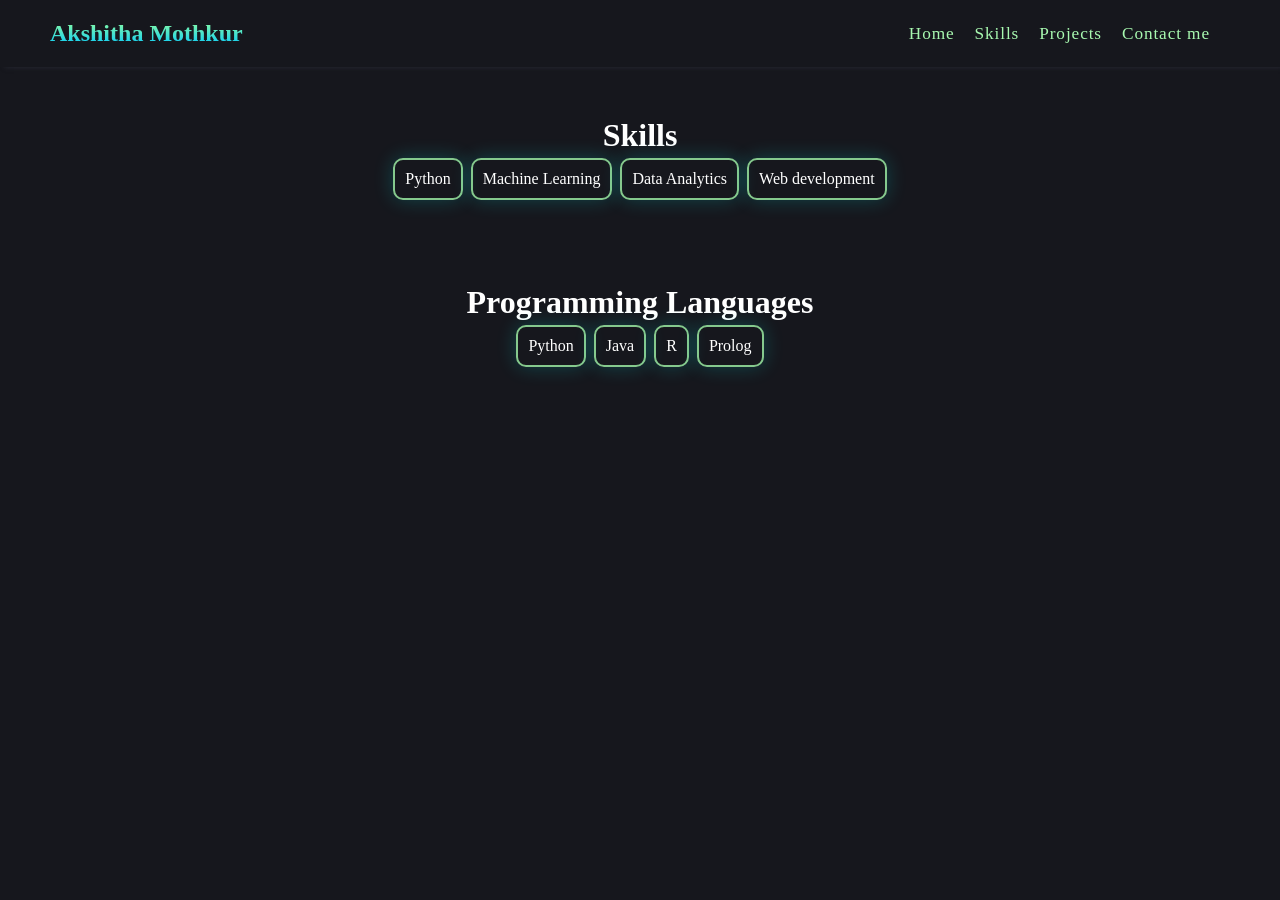
==== skills.html @ 0ab4bef1 "Intial commit" ====
<!DOCTYPE html>
<html lang="en">
<head>
    <meta charset="UTF-8">
    <meta name="viewport" content="width=device-width, initial-scale=1.0">
    <link rel="stylesheet" href="style.css">
    <title>Akshitha</title>
</head>
<body>
     <div class="navbar">
        <h2>Akshitha Mothkur</h2>
        <ul>
            <li><a href="index.html">Home</a></li>
            <li><a href="skills.html">Skills</a></li>
            <li><a href="projects.html">Projects</a></li>
            <li><a href="contact.html">Contact me</a></li>
        </ul>
    </div>
    <div class="skills">
<div class="skill-hero">
   <h1>Skills</h1>

   <ul>
    <li>Python</li>
    <li>Machine Learning</li>
    <li>Data Analytics</li>
    <li>Web development</li>
   </ul>
</div>

<div class="skill-hero">
   <h1>Programming Languages</h1>

   <ul>
    <li>Python</li>
    <li>Java</li>
    <li>R</li>
    <li>Prolog</li>
   </ul>
</div>
   </div>
</body>
</html>
---- style.css ----
*{
    margin: 0;
    padding: 0;
    box-sizing: border-box;
    
}
body{
    background-color: #16171d; 
    justify-content: center;
    align-items: center;
    
}
.navbar{
    display: flex;
    justify-content: space-between;
    align-items: center;
    padding: 20px;
    box-shadow: 5px 0 5px #333543a5 ;


}
.navbar h2{
    margin-left: 30px;
    background: -webkit-linear-gradient(90deg, #00C9FF 0%, #92FE9D 100%);
   -webkit-background-clip: text;
   -webkit-text-fill-color: transparent;

   
}

.navbar ul{
    list-style: none;
    display: flex;
    gap:20px;
    margin-right: 50px;
}

.navbar ul a{
    text-decoration: none;
    color:#a8f9b0;
    font-size: 1.08rem;
    letter-spacing: 0.89px;

    &:hover{
        text-decoration: underline;
        text-decoration-color: white;
    }
}


.hero .intro{
    
    color:aliceblue;
    float:left;
    border: 2px solid #a4faad;
    border-radius: 19px;
    padding: 15px;
    width: 835px;
    transition: 0.4s ease;
    line-height: 40px;
    box-shadow: 0 0 20px rgba(0,255,255,0.2);
    &:hover{
        transform: scale(1.05);
    }
}
.hero .intro pre{
    line-height: 20px;
}
.hero .intro h2{
    background: -webkit-linear-gradient(90deg, #00C9FF 0%, #92FE9D 100%);
   -webkit-background-clip: text;
   -webkit-text-fill-color: transparent;

}
#profile{
    float: right;
    height: 270px;
    width: 270px;
    border-radius:50% ;
    transition: 0.4s ease ;

    &:hover{
        transform: scale(1.01);
    }

}

.hero {
    display: flex;
    align-items: center;
    justify-content: space-around;
    height: 80vh;
        
}

/*linear-gradient(90deg, #f8ff00 0%, #3ad59f 100%)*/
.skills{
    margin-top:30px;
    display: flex;
    flex-direction: column;
    justify-content: left;
    gap:40px;
}

.skill-hero{
    display: inline-block;
    color:white;
    padding: 20px;
    text-align: center;
  
}

.skill-hero ul{
    list-style: none;
    display: flex;
    justify-content: center;
    align-items: center;
 
}

.skill-hero ul li{
    border:2px solid #85c98d;
    width:fit-content;
    margin:4px;
    padding: 10px;
    border-radius: 10px;
    box-shadow: 0 0 20px rgba(0,255,255,0.2);
    transition: 0.4s ease;

    &:hover{
        transform: scale(1.05);
    }
}
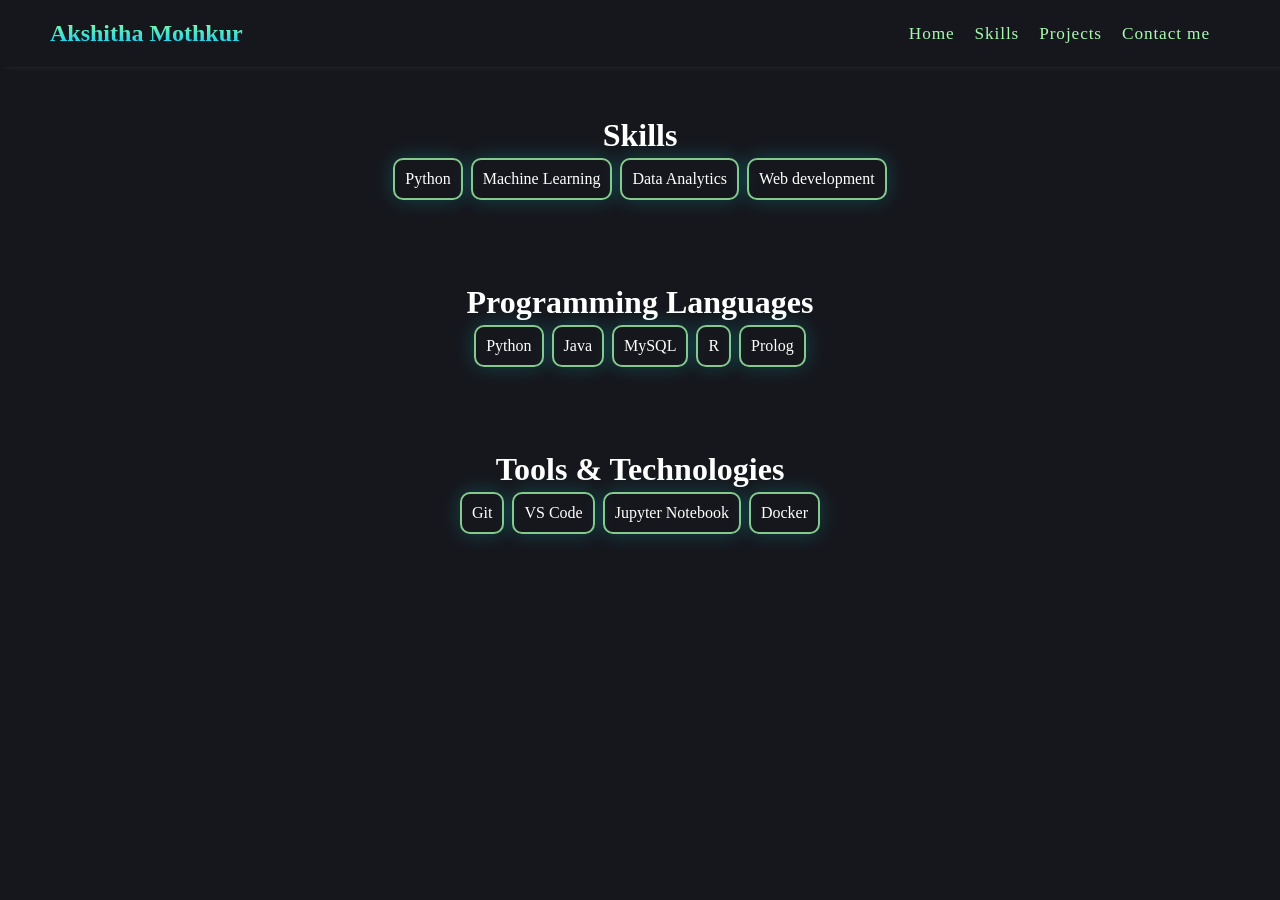
==== commit c21c684c: "Skills added" ====
--- a/skills.html
+++ b/skills.html
@@ -34,10 +34,22 @@
    <ul>
     <li>Python</li>
     <li>Java</li>
+    <li>MySQL</li>
     <li>R</li>
     <li>Prolog</li>
    </ul>
 </div>
+
+<div class="skill-hero">
+   <h1>Tools & Technologies</h1>
+   <ul>
+      <li>Git</li>
+      <li>VS Code</li>
+      <li>Jupyter Notebook</li>
+      <li>Docker</li>
+   </ul>
+
+</div>
    </div>
 </body>
 </html>
--- a/style.css
+++ b/style.css
@@ -20,6 +20,7 @@
 
 }
 .navbar h2{
+    
     margin-left: 30px;
     background: -webkit-linear-gradient(90deg, #00C9FF 0%, #92FE9D 100%);
    -webkit-background-clip: text;
@@ -67,6 +68,7 @@
     line-height: 20px;
 }
 .hero .intro h2{
+    
     background: -webkit-linear-gradient(90deg, #00C9FF 0%, #92FE9D 100%);
    -webkit-background-clip: text;
    -webkit-text-fill-color: transparent;
